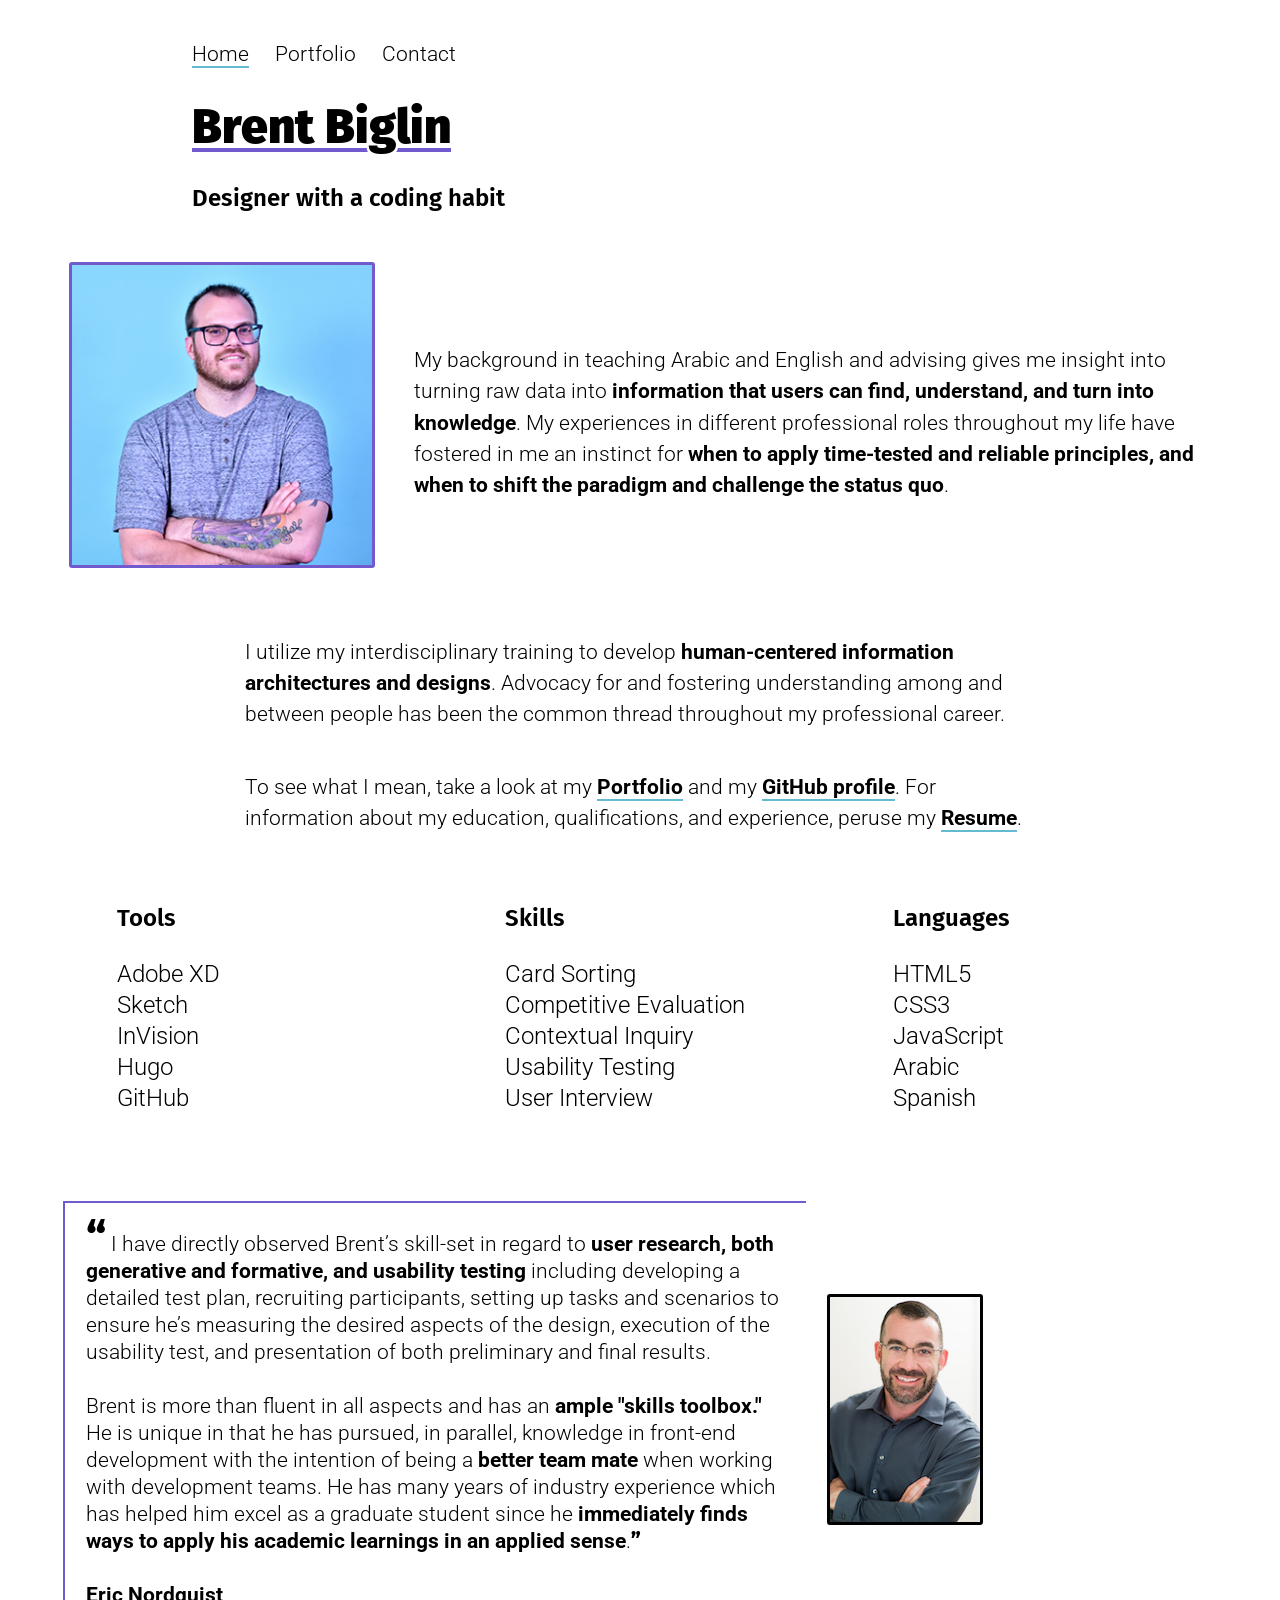
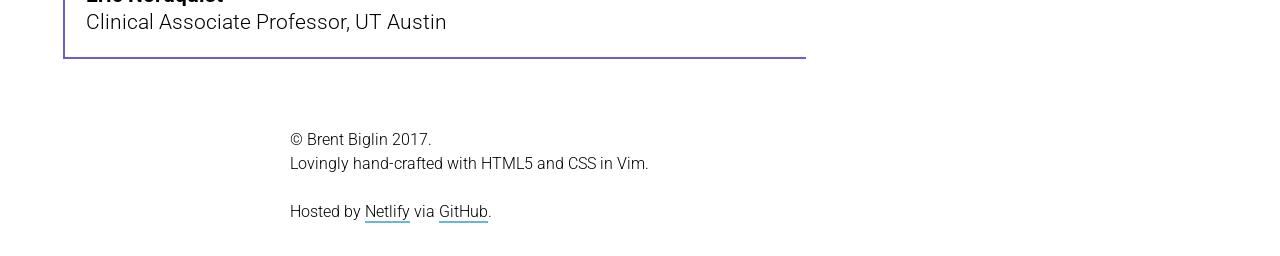
==== index.html @ 9d91f5c4 "initial commit" ====
<!DOCTYPE html>

<html>

<head>
	<title>Brent Biglin</title>
	<link rel="stylesheet" href="main.css">
	<link href="https://fonts.googleapis.com/css?family=Fira+Sans:400,900|Roboto:300,700" rel="stylesheet">
	<link rel="apple-touch-icon" sizes="57x57" href="img/icon/apple-icon-57x57.png">
	<link rel="apple-touch-icon" sizes="60x60" href="img/icon/apple-icon-60x60.png">
	<link rel="apple-touch-icon" sizes="72x72" href="img/icon/apple-icon-72x72.png">
	<link rel="apple-touch-icon" sizes="76x76" href="img/icon/apple-icon-76x76.png">
	<link rel="apple-touch-icon" sizes="114x114" href="img/icon/apple-icon-114x114.png">
	<link rel="apple-touch-icon" sizes="120x120" href="img/icon/apple-icon-120x120.png">
	<link rel="apple-touch-icon" sizes="144x144" href="img/icon/apple-icon-144x144.png">
	<link rel="apple-touch-icon" sizes="152x152" href="img/icon/apple-icon-152x152.png">
	<link rel="apple-touch-icon" sizes="180x180" href="img/icon/apple-icon-180x180.png">
	<link rel="icon" type="image/png" sizes="192x192" href="img/icon/android-icon-192x192.png">
	<link rel="icon" type="image/png" sizes="32x32" href="img/icon/favicon-32x32.png">
	<link rel="icon" type="image/png" sizes="96x96" href="img/icon/favicon-96x96.png">
	<link rel="icon" type="image/png" sizes="16x16" href="img/icon/favicon-16x16.png">
	<link rel="manifest" href="img/icon/manifest.json">
	<meta name="msapplication-TileColor" content="#1F1D27">
	<meta name="theme-color" content="#715ACE">
	<meta name="viewport" content="width=device-width, initial-scale=1.0">
</head>

<body>
	<nav>
		<a href="index.html" class="current">Home</a>
		<a href="portfolio.html">Portfolio</a>
		<a href="contact.html">Contact</a>
	</nav>
	<h1>Brent Biglin</h1>
	<h2>Designer with a coding habit</h2>
	<article>
		<img alt="Portrait of Brent Biglin" class="portrait" src="img/biglin.jpg">
		<p>My background in teaching Arabic and English and advising gives me insight into turning raw data into <strong>information that users can find, understand, and turn into knowledge</strong>. My experiences in different professional roles throughout my
			life have fostered in me an instinct for <strong>when to apply time-tested and reliable principles, and when to shift the paradigm and challenge the status quo</strong>.</p>
		<p>I utilize my interdisciplinary training to develop <strong>human-centered information architectures and designs</strong>. Advocacy for and fostering understanding among and between people has been the common thread throughout my professional career.</p>
		<p>To see what I mean, take a look at my <a href="portfolio.html"><strong>Portfolio</strong></a> and my <a href="https://github.com/brentbiglin"><strong>GitHub profile</strong></a>. For information about my education, qualifications, and experience, peruse my <a href="img/brent-biglin-resume.pdf"><strong>Resume</strong></a>.</p>
		<ul class="bio"><h3>Tools</h3>
		<li>Adobe XD</li>
		<li>Sketch</li>
		<li>InVision</li>
		<li>Hugo</li>
		<li>GitHub</li>
		</ul>
		<ul class="bio"><h3>Skills</h3>
		<li>Card Sorting</li>
		<li>Competitive Evaluation</li>
		<li>Contextual Inquiry</li>
		<li>Usability Testing</li>
		<li>User Interview</li>
		</ul>
		<ul class="bio"><h3>Languages</h3>
		<li>HTML5</li>
		<li>CSS3</li>
		<li>JavaScript</li>
		<li>Arabic</li>
		<li>Spanish</li>
		</ul>
		<blockquote class="testimonial">
			<span class="quote">“</span> I have directly observed Brent’s skill-set in regard to <strong>user research, both generative and formative, and usability testing</strong> including developing a detailed test plan, recruiting participants, setting up
			tasks and scenarios to ensure he’s measuring the desired aspects of the design, execution of the usability test, and presentation of both preliminary and final results. <br><br> Brent is more than fluent in all aspects and has an <strong>ample "skills toolbox."</strong>			He is unique in that he has pursued, in parallel, knowledge in front-end development with the intention of being a <strong>better team mate</strong> when working with development teams. He has many years of industry experience which has helped him
			excel as a graduate student since he <strong>immediately finds ways to apply his academic learnings in an applied sense</strong>.<span class="endquote">”</span> <br><br> <strong>Eric Nordquist</strong> <br> Clinical Associate Professor, UT Austin
		</blockquote>
		<img alt="Portrait of Eric Nordquist" class="testimonial" src="img/nordquist.jpg">
	</article>
	<footer>
		<p>© Brent Biglin 2017. <br> Lovingly hand-crafted with HTML5 and CSS in Vim. <br><br> Hosted by <a href="https://netlify.com">Netlify</a> via <a href="https://github.com">GitHub</a>.</p>
	</footer>
</body>
</html>
---- main.css ----
html {
	line-height: 1.5em;
	font-family: 'Roboto', sans-serif;
}

body {
	margin: auto;
	width: 100%;
}

article,
aside,
footer,
header,
nav,
section {
	display: block;
}

footer p {
	font-size: 1em;
	margin: 3em auto 2em auto;
	width: 701px;
}

article,
section {
	display: flex;
	flex-wrap: wrap;
	align-content: flex-start;
	align-items: center;
	width: 1175px;
	max-width: 100%;
	margin: auto;
}

article a {
	text-decoration: none;
	border-bottom: 2px solid #64BAD1;
	color: #000;
	font-weight: 700;
}

section a {
	text-decoration: none;
	border-bottom: 2px solid #64BAD1;
	color: #000;
	font-weight: 700;
}

footer a {
	text-decoration: none;
	border-bottom: 2px solid #64BAD1;
	color: #000;
}

nav {
	font-size: 1.3em;
	margin: 2em 0 2em 15%;
	font-weight: 300;
}

nav a {
	text-decoration: none;
	color: #000;
	margin-right: 1em;
	transition: .3s;
}

nav a:hover {
	border-bottom: 2px solid #64BAD1;
}

nav a.current {
	border-bottom: 2px solid #64BAD1;
}

h1 {
	font-size: 3em;
	margin: auto auto .3em 15%;
	font-family: 'Fira Sans', 'Roboto', sans-serif;
	font-weight: 900;
	border-bottom: 4px solid #715ACE;
        display: inline-block;
        line-height: 0.85;
        text-shadow:
	    2px 2px white,
	    2px -2px white,
	    -2px 2px white,
	    -2px -2px white;
}

h2 {
	font-size: 1.5em;
	font-family: 'Fira Sans', 'Roboto', sans-serif;
	margin-left: 15%;
	font-weight: 600;
}

h3 {
	font-size: 1em;
	font-family: 'Fira Sans', 'Roboto', sans-serif;
	margin-left: 0;
	font-weight: 600;
}

blockquote,
ul {
	width: 700px;
	max-width: 95%;
}

ul.bio {
	width: 300px;
	margin: 1em;
	list-style-type: none;
}

p {
	width: 790px;
	max-width: 95%;
}

p {
	font-size: 1.3em;
	line-height: 1.5em;
	margin: 1em auto 1em auto;
	font-weight: 300;
}

ul {
	font-size: 1.5em;
	line-height: 1.3em;
	margin: 1em auto 1em auto;
	font-weight: 300;
	list-style-type: circle;
}

ul.contact {
	list-style-type: none;
	line-height: 2em;
	font-size: 1.3em;
	margin: 0 0 0 20%;
}

blockquote {
	font-family: 'Fira Sans', 'Roboto', sans-serif;
	font-size: 2.5em;
	font-weight: 600;
	margin: 2em .5em 3em .5em;
	line-height: 1.3em;
	border-left: .1em solid #715ACE;
	border-top: .1em solid #715ACE;
	border-bottom: .1em solid #715ACE;
	padding: .3em 0 .3em .3em;
}

blockquote.portfolio-left {
	font-family: 'Roboto', sans-serif;
	font-size: 1.7em;
	font-weight: 400;
	margin: 2em .5em 3em .5em;
	line-height: 1.3em;
	border-left: .1em solid #715ACE;
	border-top: .1em solid #715ACE;
	border-bottom: .1em solid #715ACE;
	padding: .3em;
}

a.portfolio {
	border-bottom: none;
	margin: 1em auto;
}

blockquote.testimonial {
	font-family: 'Roboto', sans-serif;
	font-size: 1.3em;
	font-weight: 300;
	margin: 3em .5em 1em .5em;
	line-height: 1.3em;
	border-left: .1em solid #715ACE;
	border-top: .1em solid #715ACE;
	border-bottom: .1em solid #715ACE;
	padding: 1em 1em 1em 1em;
}

span.quote {
	font-family: 'Fira Sans', serif;
	font-size: 42px;
	font-weight: 900;
}

span.endquote {
	font-family: 'Fira Sans', serif;
	font-weight: 900;
}

img.right {
	width: 380px;
	max-width: 95%;
	position: relative;
	top: 0px;
	border: 1px solid #000;
	left: 10px;
	border-radius: 3px;
	margin: 3em auto;
}

img.portfolio-right {
	width: 220px;
	max-width: 95%;
	position: relative;
	top: 0px;
	left: -100px;
	border: 3px solid #000;
	border-radius: 3px;
	margin: 0;
}

img.testimonial {
	width: 150px;
	max-width: 95%;
	position: relative;
	top: 0px;
	left: 10px;
	border-radius: 3px;
	border: 3px solid #000;
}

img.inline {
	width: 1175px;
	max-width: 95%;
	border: 1px solid #000;
	position: relative;
	margin: 3em 0;
	border-radius: 3px;
}

img.inline-borderless {
	width: 1175px;
	max-width: 95%;
	position: relative;
	margin: 3em 0;
}

figure.prototype {
	margin: 2em auto;
}

.video-container {
	position: relative;
	height: 0;
	overflow: hidden;
	width: 100%;
	margin: 1.5em 0;
}

.video-container-16x9 {
	padding-bottom: 56.25%;
}

.video-container iframe {
	position: absolute;
	top: 0;
	left: 0;
	width: 100%;
	height: 100%;
}

img.portrait {
	width: 300px;
	max-width: 95%;
	position: relative;
	margin: 2em 1em 3em 1em;
	border-radius: 3px;
	border: 3px solid #715ACE;
}

@media (min-width: 1px) and (max-width: 1200px) {
	blockquote.testimonial {
		border-bottom: none;
		border-right: .1em solid #715ACE
	}
	blockquote {
		border-right: .1em solid #715ACE;
		margin: 0px auto;
		max-width: 95%;
	}
	blockquote.portfolio-left {
		font-weight: 300;
		margin: 2em .5em 0 .5em;
		width: 95%;
		line-height: 1.3em;
		border-left: .1em solid #715ACE;
		border-top: .1em solid #715ACE;
		border-bottom: none;
		padding: .3em 0 .3em .3em;
	}
	img {
		margin: 1em auto;
		max-width: 95%;
	}
	img.right,
	img.inline,
	img.portrait,
	ul {
		margin: 1em auto;
		left: initial;
	}
	img.right {
		max-width: 95%;
		width: 560px;
	}
	img.portfolio-right {
		margin: 1em auto;
		left: initial;
		max-width: 95%;
	}
	img.testimonial {
		top: auto;
		left: auto;
		margin: 0 auto;
	}
	p {
		margin: 2em auto;
	}
	ul.bio {
		margin: 1em auto;
		width: 300px;
		left: initial;
	}
}

@media (min-width: 1000px) and (max-width: 1200px) {
	img {
		margin: 1em auto;
		max-width: 95%;
	}
	img.right,
	img.inline,
	img.portrait,
	ul {
		margin: 1em auto;
		left: initial;
	}
	img.testimonial {
		top: auto;
		left: auto;
		margin: 0 auto;
	}
	p {
		margin: 2em auto;
	}
	ul.bio {
		margin: 1em auto;
		width: 550px;
		left: initial;
	}
}
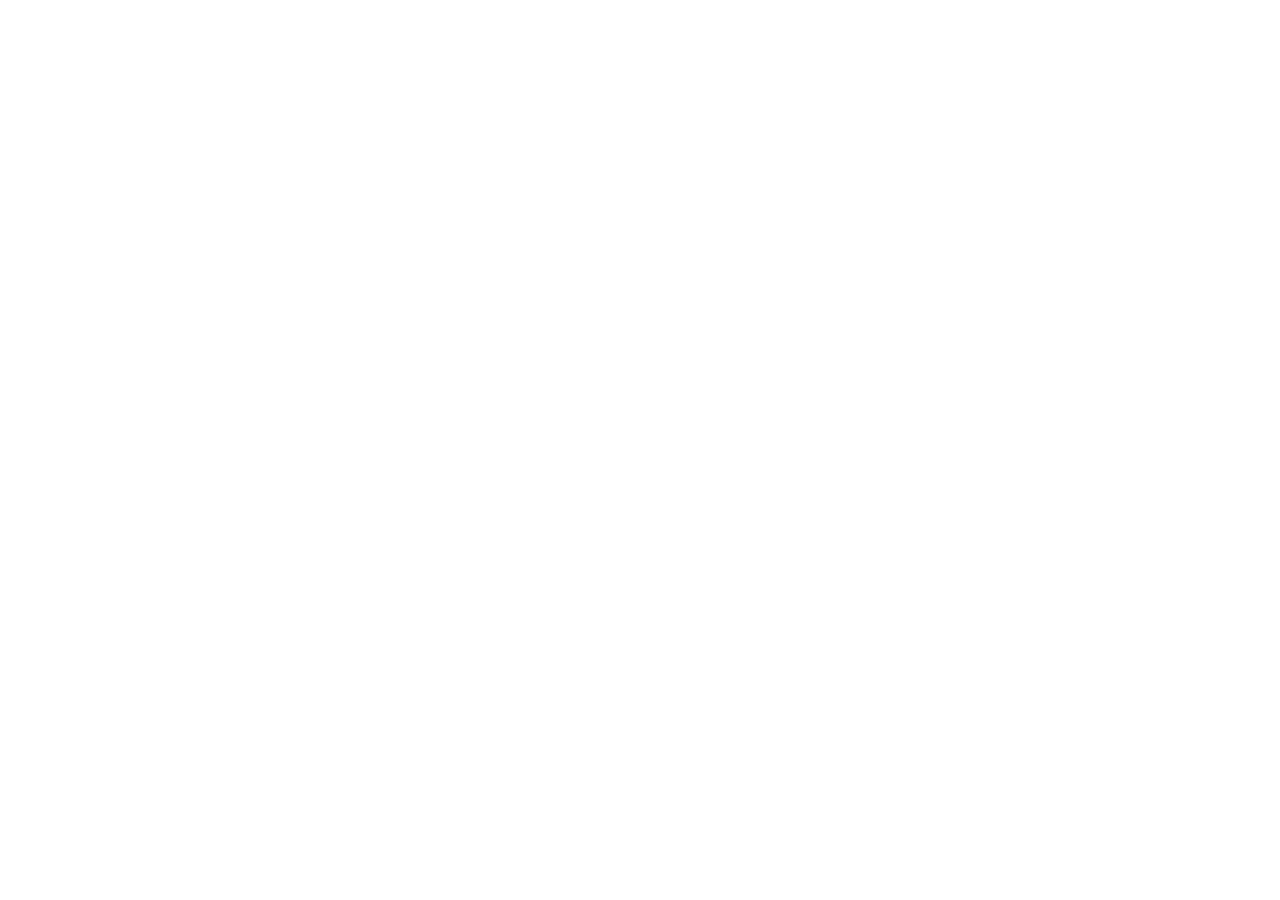
==== commit 9976b194: "javascript test" ====
--- a/index.html
+++ b/index.html
@@ -5,6 +5,7 @@
 <head>
 	<title>Brent Biglin</title>
 	<link rel="stylesheet" href="main.css">
+	<script type="text/javascript" src="script.js">
 	<link href="https://fonts.googleapis.com/css?family=Fira+Sans:400,900|Roboto:300,700" rel="stylesheet">
 	<link rel="apple-touch-icon" sizes="57x57" href="img/icon/apple-icon-57x57.png">
 	<link rel="apple-touch-icon" sizes="60x60" href="img/icon/apple-icon-60x60.png">
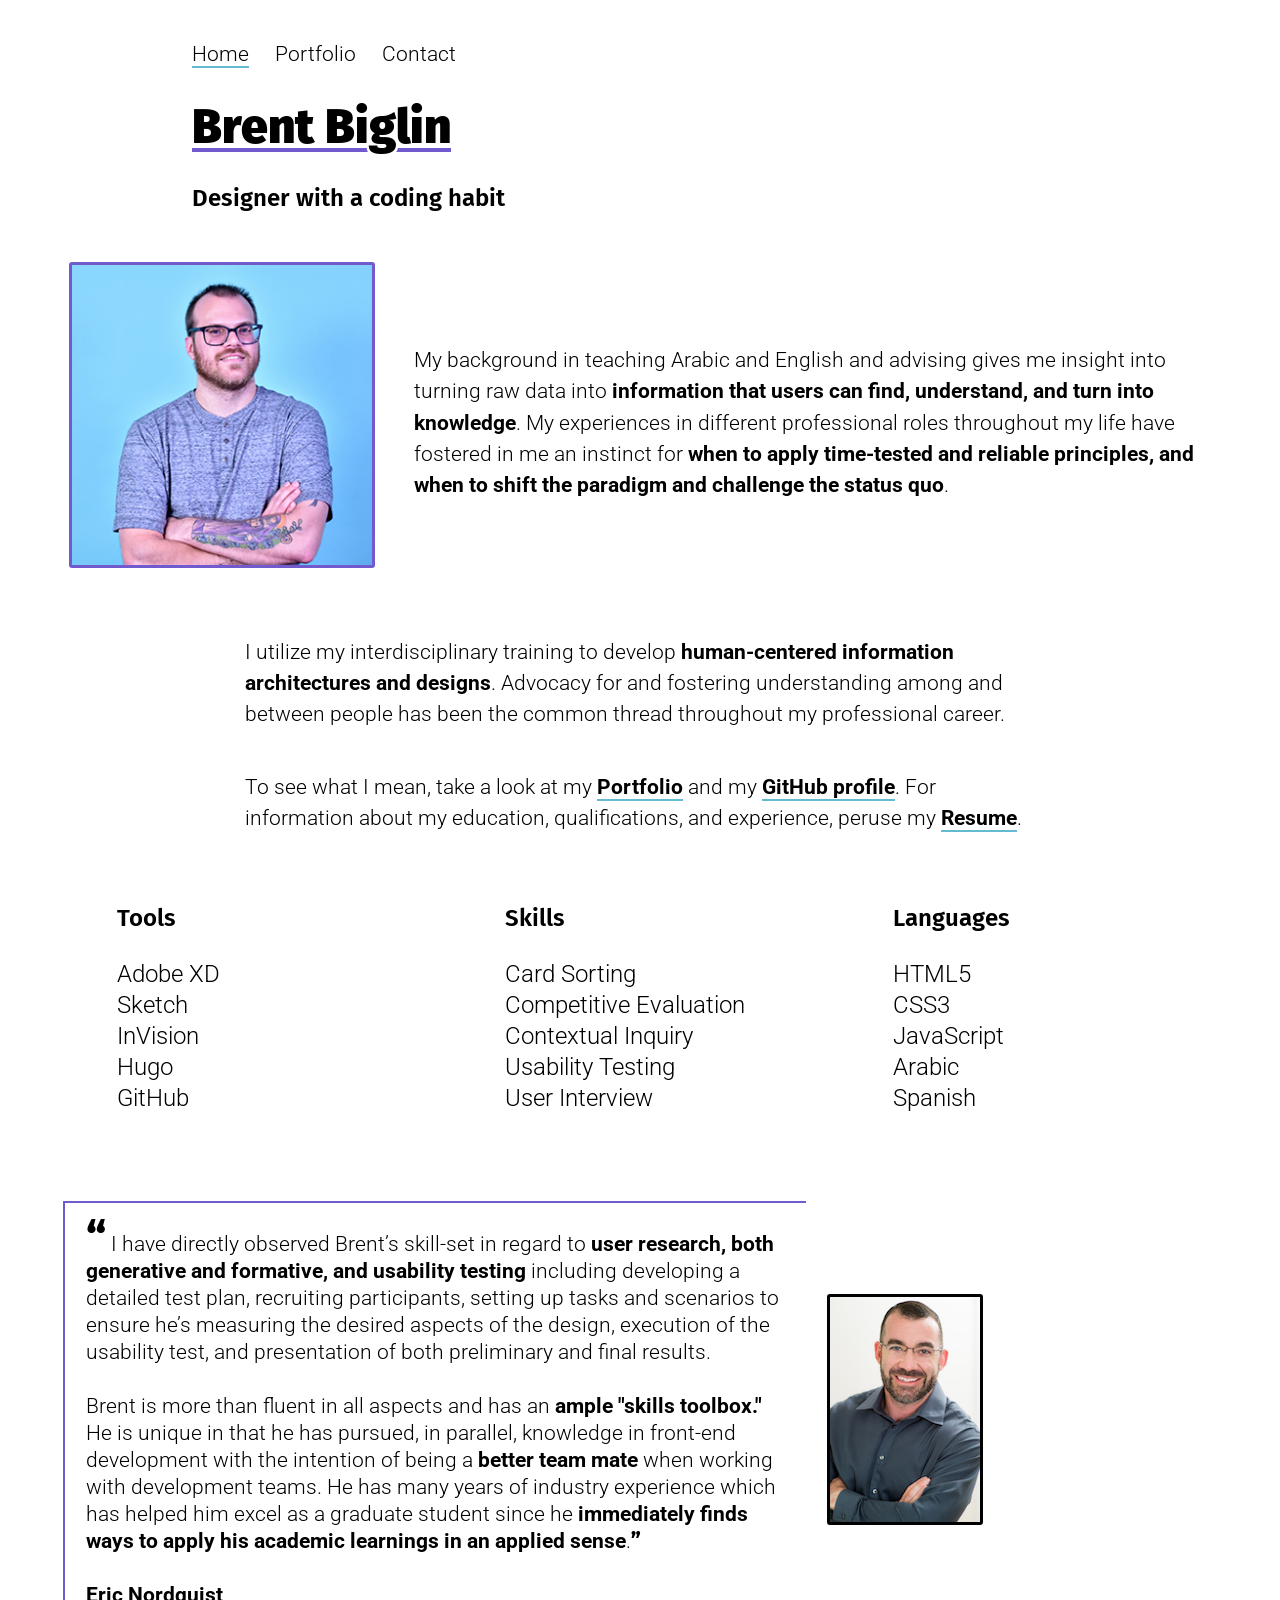
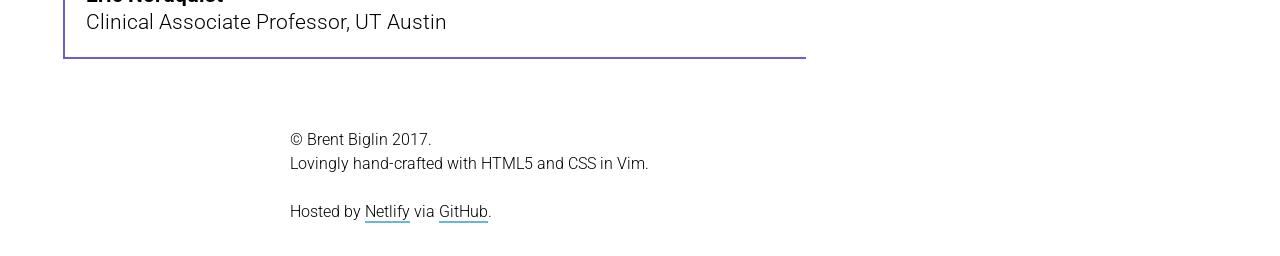
==== commit a4b1d26c: "moving js link" ====
--- a/index.html
+++ b/index.html
@@ -5,7 +5,6 @@
 <head>
 	<title>Brent Biglin</title>
 	<link rel="stylesheet" href="main.css">
-	<script type="text/javascript" src="script.js">
 	<link href="https://fonts.googleapis.com/css?family=Fira+Sans:400,900|Roboto:300,700" rel="stylesheet">
 	<link rel="apple-touch-icon" sizes="57x57" href="img/icon/apple-icon-57x57.png">
 	<link rel="apple-touch-icon" sizes="60x60" href="img/icon/apple-icon-60x60.png">
@@ -71,5 +70,6 @@
 	<footer>
 		<p>© Brent Biglin 2017. <br> Lovingly hand-crafted with HTML5 and CSS in Vim. <br><br> Hosted by <a href="https://netlify.com">Netlify</a> via <a href="https://github.com">GitHub</a>.</p>
 	</footer>
+	<script type="text/javascript" src="script.js">
 </body>
 </html>
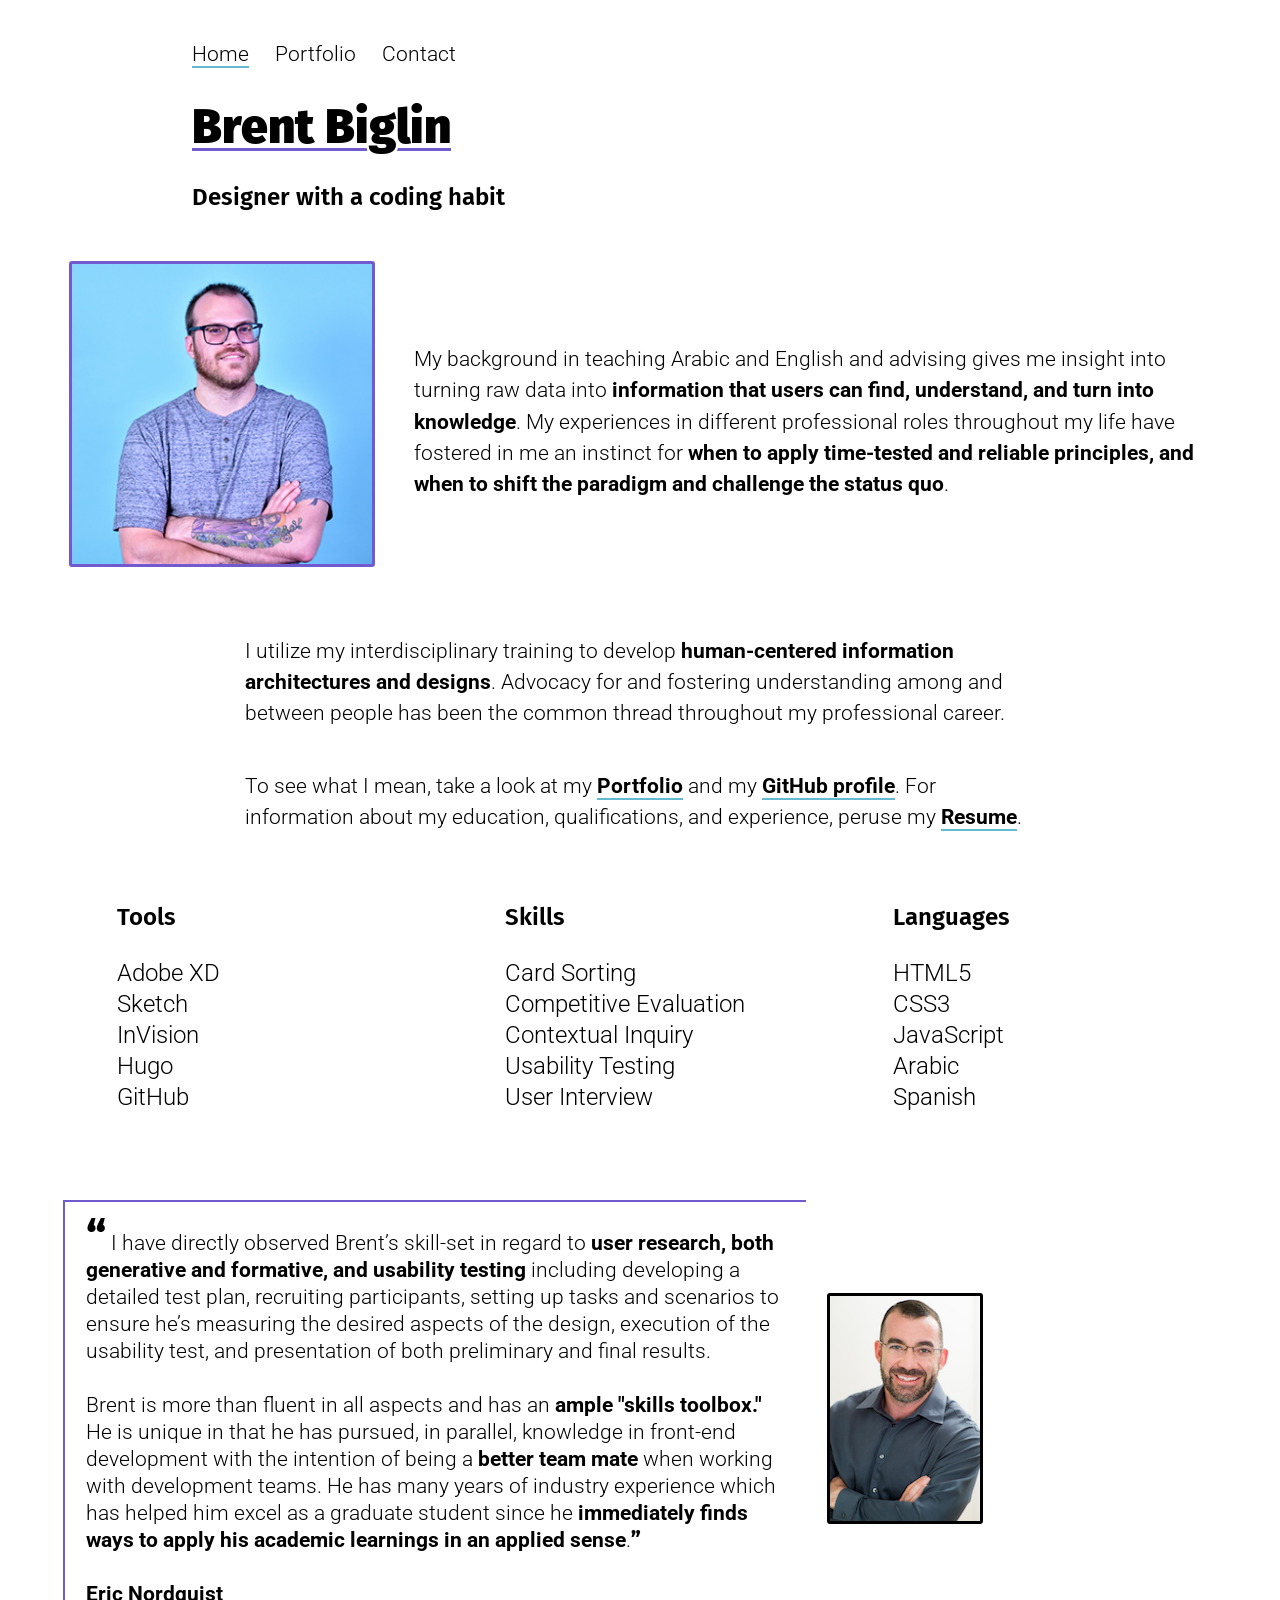
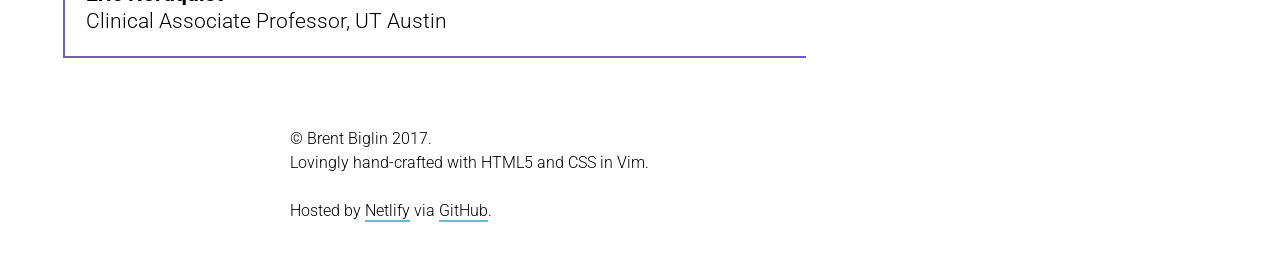
==== commit 58b7ec5f: "geting element by ID" ====
--- a/index.html
+++ b/index.html
@@ -31,7 +31,7 @@
 		<a href="portfolio.html">Portfolio</a>
 		<a href="contact.html">Contact</a>
 	</nav>
-	<h1>Brent Biglin</h1>
+	<h1 id="hero">Brent Biglin</h1>
 	<h2>Designer with a coding habit</h2>
 	<article>
 		<img alt="Portrait of Brent Biglin" class="portrait" src="img/biglin.jpg">
@@ -70,6 +70,6 @@
 	<footer>
 		<p>© Brent Biglin 2017. <br> Lovingly hand-crafted with HTML5 and CSS in Vim. <br><br> Hosted by <a href="https://netlify.com">Netlify</a> via <a href="https://github.com">GitHub</a>.</p>
 	</footer>
-	<script type="text/javascript" src="script.js">
+	<script type="text/javascript" src="script.js"></script>
 </body>
 </html>
--- a/main.css
+++ b/main.css
@@ -80,7 +80,8 @@
 	margin: auto auto .3em 15%;
 	font-family: 'Fira Sans', 'Roboto', sans-serif;
 	font-weight: 900;
-	border-bottom: 4px solid #715ACE;
+	border-bottom-style: solid;
+	border-bottom-color: #715ACE;
         display: inline-block;
         line-height: 0.85;
         text-shadow:
